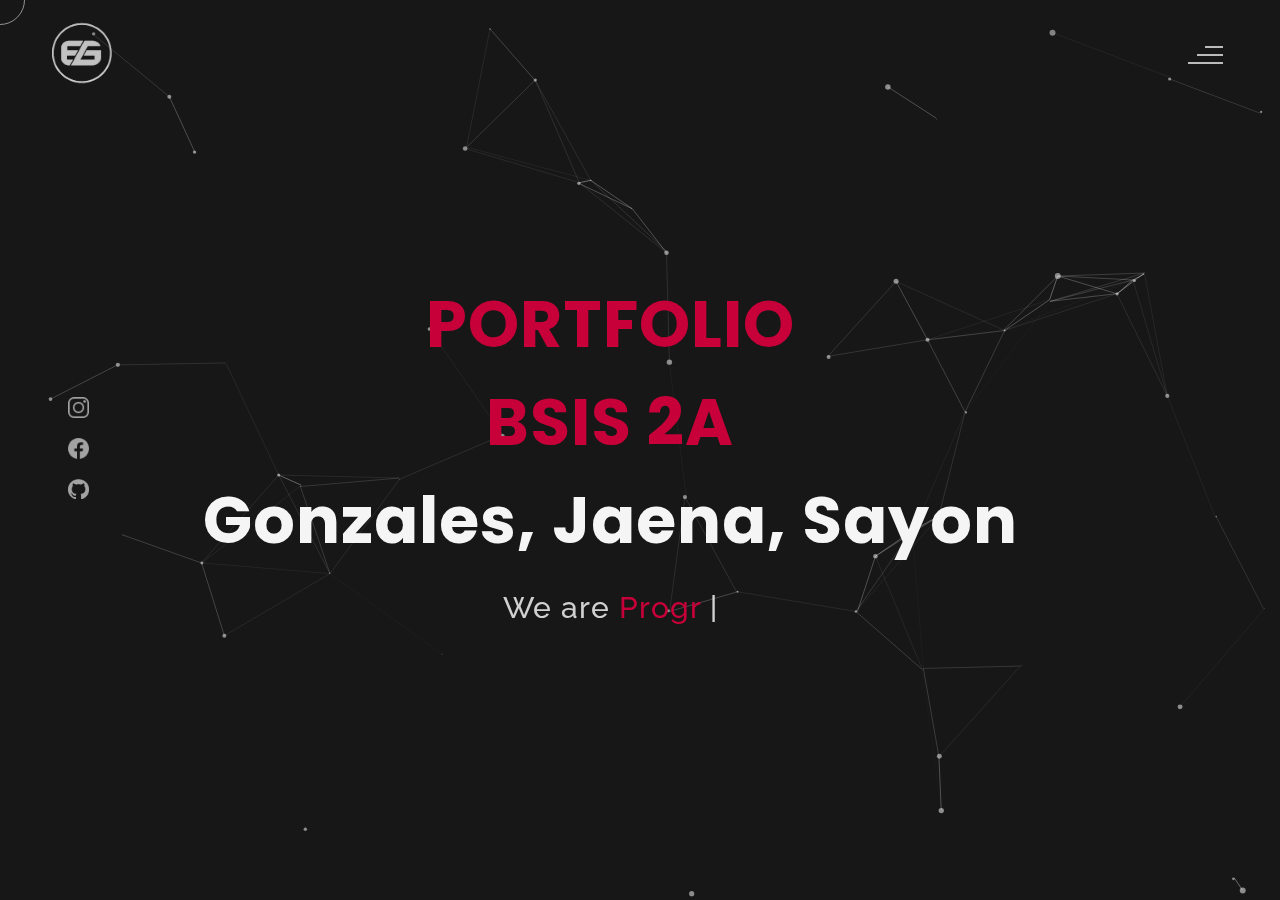
==== index.html @ 07642d1f "Add files via upload" ====
<!DOCTYPE html>
<html lang="en">
<head>
    <meta charset="UTF-8">
    <meta name="viewport" content="width=device-width, initial-scale=1.0">

    <title>PORPOLYO</title>
 
   <link rel="icon" type="image/png" href="images/icon.png">
    <link rel="stylesheet" href="css/index.css">
    
    <script src="https://cdnjs.cloudflare.com/ajax/libs/gsap/3.2.6/gsap.min.js"></script>
</head>
<body>
  
    <div id="all">
   
        <div class="cursor"></div>
  

        <div id="loader">
            <span class="color">Arlo</span>Brown 
        </div>


        <div id="breaker">
        </div>
        <div id="breaker-two">
        </div>
  

        <div id="navigation-content">
            <div class="logo">
             <img src="images/logoT.png" alt="logo">
            </div>
            <div class="navigation-close">
                <span class="close-first"></span>
                <span class="close-second"></span>
            </div>
            <div class="navigation-links">
                <a href="#" data-text="HOME" id="home-link" >HOME</a>
                <a href="#" data-text="ABOUT" id="about-link" >ABOUT</a>

                <a href="#" data-text="PORTFOLIO" id="portfolio-link" >PORTFOLIO</a>
                <a href="#" data-text="CONTACT" id="contact-link" >CONTACT</a>
            </div>
        </div>
       

        <div id="navigation-bar">
            <a href="/PORPOLYO.html"><img src="images/logoT.png" alt="logo"></a>
            <div class="menubar">
                <span class="first-span"></span>
                <span class="second-span"></span>
                <span class="third-span"></span>
            </div>
        </div>


        <div id="header">
            <div id="particles"></div>

            <div class="social-media-links">
               <a href="https://www.instagram.com/s3lvexter/"><img src="images/instagram logo.png" class="social-media" alt="instagram-logo"></a>
                <a href="https://web.facebook.com/selvexter1"><img src="images/facebook logo.png" class="social-media" alt="facebook-logo"></a>

                <a href="https://github.com/Mugw0rtz"><img src="images/github-mark-white.png" class="social-media" alt="github-logo"></a>
            </div>

            <div class="header-content">
                <div class="header-content-box">
                <div class="firstline"><span class="color"> PORTFOLIO<br> BSIS 2A <br></span> Gonzales, Jaena, Sayon</div>
                <div class="secondline">
                We are
            <span class="txt-rotate color" data-period="1200"data-rotate='[ " Programmable.", " Students.", " CHMSUans." ]'></span>
            <span class="slash">|</span>
        </div>
                    
            </div>
            </div>
           
        </div>
       

        <div id="about">
            <div class="color-changer">
            <div class="color-panel">
                <img src="images/gear.png" alt="">
            </div>
            <div class="color-selector">
                <div class="heading">Custom Colors</div>
                <div class="colors">
                    <ul >
                    <li>
                        <a href="#0" class="color-red " title="color-red"></a>
                    </li>
                    <li>
                        <a href="#0" class="color-purple" title="color-purple"></a>
                    </li>
                    <li>
                        <a href="#0" class="color-malt" title="color-malt"></a>
                    </li>
                    <li>
                        <a href="#0" class="color-green" title="color-green"></a>
                    </li>
                    <li>
                        <a href="#0" class="color-blue" title="color-blue"></a>
                    </li>
                    <li>
                        <a href="#0" class="color-orange" title="color-orange"></a>
                    </li>
                    </ul>
                </div>
            </div>
            </div>

            <div id="about-content">
                <div class="about-header">
                    About <span class="color">Us</span>
                    <span class ="header-caption">Get to Know <span class="color"> Us.</span></span>
                </div>
                <div class="about-main">
            <div class="about-first-paragraph wow">

                <span class="about-first-line">
                    We are creative 
                    <span class="color">web developer</span>
                     based in Carlos Hilado Mememorial State University, Talisay City</span>
                     <br>
               <span class="about-second-line"> With 2 years of experience as a professional Web developer, 
                we have acquired the skills and knowledge necessary to make your project a success. We enjoy every step while working.</span>
               
            </div>
            
            <div class="about-img">
                <img src="images/about.jpg" alt="Your Image">
            </div>
            </div>
    
            </div>
            
            <div id="services">
                <div class="color-changer">
                    <div class="color-panel">
                        <img src="images/gear.png" alt="">
                    </div>
                    <div class="color-selector">
                        <div class="heading">Custom Colors</div>
                        <div class="colors">
                            <ul >
                            <li>
                                <a href="#0" class="color-red " title="color-red"></a>
                            </li>
                            <li>
                                <a href="#0" class="color-purple" title="color-purple"></a>
                            </li>
                            <li>
                                <a href="#0" class="color-malt" title="color-malt"></a>
                            </li>
                            <li>
                                <a href="#0" class="color-green" title="color-green"></a>
                            </li>
                            <li>
                                <a href="#0" class="color-blue" title="color-blue"></a>
                            </li>
                            <li>
                                <a href="#0" class="color-orange" title="color-orange"></a>
                            </li>
                            </ul>
                        </div>
                    </div>
                    </div>
            
                    <div class="services-heading wow">
                        <span class="color">Our</span> Services
                    </div>
            
                    <div class="services-content">
                           <div class="service-one service wow">
                               <div class="service-img">
                               <img src="images/coding.png" alt="service-one">
                               </div>
                               <div class="service-description">
                                <h2>Web Designing</h2>
                                <p>
                                    Web designing is creating attractive and user-friendly websites using colors, fonts, and graphics.
                                     We make websites look good and work well on different devices by arranging content and interactive features.</p>
                               </div>
                           </div>
                           <div class="service-two service wow">
                               <div class="service-img">
                               <img src="images/web-developer.png" alt="service-two">
                               </div>
                               <div class="service-description">
                                <h2>Web Developing</h2>
                                <p>Web development is building websites with a focus on functionality, user experience, and compatibility.
                                     We use coding languages to create interactive and visually appealing web pages that work well on different devices.</p>
                               </div>
                           </div>
                           <div class="service-three service wow">
                            <div class="service-img">
                               <img src="images/bulb.png" alt="service-three">
                            </div>
                            <div class="service-description">
                                <h2>Creative Design</h2>
                                <p>Our creative design services utilize colors, typography, and imagery to create impactful designs for logos, branding, print, and digital mediums.</p>
                            </div>
                        </div>
                    </div>
            </div>
           

            <div id="skills">
                <div class="skills-header">
                     Our <span class="color"> Skills</span>
                </div>
                <div class="skills-content " style="text-align: center;">
                    <div class="skill-html skill">
                        <div class="skill-text">
                    <div class="html">
                        HTML/CSS
                    </div>
                        </div>
                    <div class="html-prog wow prog">
                 <div class="html-progress wow">95%</div>
                    </div>
                    </div>
                    <div class="skill-html skill">
                        <div class="skill-text">
                    <div class="html">
                      Javascript
                    </div>
                        </div>
                    <div class="html-prog wow prog">
                 <div class="js-progress wow">90%</div>
                    </div>
                    </div>
                    <div class="skill-html skill">
                        <div class="skill-text">
                    <div class="html">
                        Adobe Ps
                    </div>
                        </div>
                    <div class="html-prog wow prog">
                 <div class="adobe-progress wow">83%</div>
                    </div>
                    </div>
                    <div class="skill-html skill">
                        <div class="skill-text">
                    <div class="html">
                        PHP
                    </div>
                        </div>
                    <div class="html-prog wow prog">
                 <div class="php-progress wow">87%</div>
                    </div>
                    </div>
                    <div class="skill-html skill">
                        <div class="skill-text">
                    <div class="html">
                        JQuery
                    </div>
                        </div>
                    <div class="html-prog wow prog">
                 <div class="jquery-progress wow">94%</div>
                    </div>
                    </div>
                    <div class="skill-html skill">
                        <div class="skill-text">
                    <div class="html">
                        SEO
                    </div>
                        </div>
                    <div class="html-prog wow prog">
                 <div class="seo-progress wow">84%</div>
                    </div>
                    </div>
                </div>
            </div>
    

            <div class="footer">
             <div class="footer-text">
                 <img src="./images/copyright.png" alt="copyright-img" class="images" height="14px"> Mugw0rt
             </div>
            </div>
    
        </div>
        
        
        <div id="portfolio">
            <div class="color-changer">
                <div class="color-panel">
                    <img src="images/gear.png" alt="">
                </div>
                <div class="color-selector">
                    <div class="heading">Custom Colors</div>
                    <div class="colors">
                        <ul >
                        <li>
                            <a href="#0" class="color-red " title="color-red"></a>
                        </li>
                        <li>
                            <a href="#0" class="color-purple" title="color-purple"></a>
                        </li>
                        <li>
                            <a href="#0" class="color-malt" title="color-malt"></a>
                        </li>
                        <li>
                            <a href="#0" class="color-green" title="color-green"></a>
                        </li>
                        <li>
                            <a href="#0" class="color-blue" title="color-blue"></a>
                        </li>
                        <li>
                            <a href="#0" class="color-orange" title="color-orange"></a>
                        </li>
                        </ul>
                    </div>
                </div>
                </div>
            <div class="portfolio-header"> <span class="color"> Our </span> Portfolio
            <span class ="header-caption"> Some Of Our <span class="color"> Works</span></span></div>
             <div id="portfolio-content">
                 <div class="portfolio portfolio-first">
                     <div class="portfolio-image">
                        <img src="images/quiz.png" alt="portfolio-first">
                     </div>
                     <div class="portfolio-text">
                         <h2>Quiz App</h2>
                         <p>
                            A quiz app, it offers interactive quizzes and trivia games. Users can test their knowledge,
                             answer questions, and receive instant feedback. It's a fun and engaging way to challenge oneself and compete with others.</p>
                         <div class="button"><a href="QUIZ/ADV/quiz.html" target="_blank" rel="noopener noreferrer"><button><span class="index"> ADVANCE Project<i class="gg-arrow-right"></i></span></button></a></div>
                         <div class="button"><a href="QUIZ/Simp/quizs.html" target="_blank" rel="noopener noreferrer"><button><span class="index"> SIMPLE Project<i class="gg-arrow-right"></i></span></button></a></div>
                     </div>
                 </div>
                 <div class="portfolio portfolio-second">
                    <div class="portfolio-image">
                        <img src="images/tdl.png" alt="portfolio-second">
                    </div>
                    <div class="portfolio-text">
                        <h2>To Do List</h2>
                        <p> A to-do list is a helpful tool for organizing and managing tasks. It allows users to create a list of activities, set deadlines, and track progress. 
                            It helps individuals stay focused and accomplish their goals efficiently.</p>
                        <div class="button"><a href="tdl/tdl.html" target="_blank" rel="noopener noreferrer"><button><span class="index"> View Project<i class="gg-arrow-right"></i></span></button></a></div>
                    </div>
                </div>
             
                <div class="portfolio portfolio-third">
                    <div class="portfolio-image">
                        <img src="images/BMI.png" alt="portfolio-third">
                    </div>
                    <div class="portfolio-text">
                        <h2>BMI Calculator</h2>
                        <p>The BMI calculator determines a person's Body Mass Index based on their weight and height, helping assess their weight category.</p>
                        <div class="button"><a href="BMI/BMI.html" target="_blank" rel="noopener noreferrer"><button><span class="index"> View Project<i class="gg-arrow-right"></i></span></button></a></div>
                    </div>
                </div>
                <div class="portfolio portfolio-fourth">
                    <div class=" portfolio-image">
                        <img src="images/liw.png" alt="portfolio-fourth">
                    </div>
                    <div class="portfolio-text">
                        <h2>Life in Weeks</h2>
                        <p>The "Life in Weeks" JavaScript program visualizes an individual's lifespan in weeks. It calculates the remaining weeks based on their age and life expectancy,
                             displaying them in a visual representation. It serves as a reminder to make the most of time and prioritize activities wisely.</p>
                        <div class="button"><a href="life/life.html" target="_blank" rel="noopener noreferrer"><button><span class="index"> View Project<i class="gg-arrow-right"></i></span></button></a></div>
                    </div>
                </div>
                 </div>
                    
            <div class="footer">
                <div class="footer-text">
                    <img src="./images/copyright.png" alt="copyright-img" class="images" height="14px"> Mugw0rt
                </div>
               </div>
     
             </div>
     
       
     <div id="contact">
        <div class="color-changer">
            <div class="color-panel">
                <img src="images/gear.png" alt="">
            </div>
            <div class="color-selector">
                <div class="heading">Custom Colors</div>
                <div class="colors">
                    <ul >
                    <li>
                        <a href="#0" class="color-red " title="color-red"></a>
                    </li>
                    <li>
                        <a href="#0" class="color-purple" title="color-purple"></a>
                    </li>
                    <li>
                        <a href="#0" class="color-malt" title="color-malt"></a>
                    </li>
                    <li>
                        <a href="#0" class="color-green" title="color-green"></a>
                    </li>
                    <li>
                        <a href="#0" class="color-blue" title="color-blue"></a>
                    </li>
                    <li>
                        <a href="#0" class="color-orange" title="color-orange"></a>
                    </li>
                    </ul>
                </div>
            </div>
            </div>
         <div class="contact-header">Contact <span class="color"> Us</span>
        <div class="contact-header-caption"> <span class="color"> Get</span> In Touch.</div></div>
        <div class="contact-content">
           
             <div class="contact-form">
                 <div class="form-header">
                     Message Us
                 </div>
                 <form id="myForm" action="https://formspree.io/f/mrgvvobd" method="POST">
                    <div class="input-line">
                        <input id="name" name="Name" type="text" placeholder="Name" class="input-name">
                        <input id="email" name="Email" type="email" placeholder="Email"  class="input-name">
                        <input type="text" name="Subject" id="subject" placeholder="subject" class="input-subject">
                        <textarea id="body" name="Message" class="input-textarea" placeholder="message"></textarea>
                        <button type="submit" id ="submit" value="send">Submit</button>
                    </div>
                 </form>
               
             </div>
            
             <div class="contact-info">
                <div class="contact-info-header">
                    Contact Info
                </div>
                <div class="contact-info-content">
                <div class="contect-info-content-line">
                    <img src="./images/icon-name.png" class="icon" alt="name-icon">
                    <div class="contact-info-icon-text">
                        <h6>Name</h6>
                        <p>Edmar S. Gonzales <br> Althea Mae D. Jaena <br> Edson D. Sayon</p>
                  </div>
                </div>
                <div class="contect-info-content-line">
                  <img src="./images/icon-location.png" class="icon" alt="location-icon">
                  <div class="contact-info-icon-text">
                      <h6>Location</h6>
                      <p>Talisay City, Negros Occ.</p>
                </div>
              </div>
              <div class="contect-info-content-line">
                  <img src="./images/icon-phone.png" class="icon" alt="phone-icon">
                  <div class="contact-info-icon-text">
                      <h6>Call</h6>
                      <p>+6312345678911</p>
                </div>
              </div>
              
              <div class="contect-info-content-line">
                  <img src="./images/icon-email.png" class="icon" alt="email-icon">
                  <div class="contact-info-icon-text">
                      <h6>Email</h6>
                      <p>edmargonzales123@gmail.com</p>
                </div>
              </div>
                </div>
            
           </div>
        </div>
                   
                    <div class="footer">
                        <div class="footer-text">
                            <img src="./images/copyright.png" alt="copyright-img" class="images" height="14px"> Mugw0rt
                        </div>
                       </div>

     </div>

    </div>

    <script src="js/jquery.min.js"></script>
    <script src="js/particles.js"></script>
    <script src="js/particles.min.js"></script>
    <script src="js/index.js"></script>
    <!--particles script-->
    <script>
  particlesJS("particles", {"particles":{"number":{"value":40,"density":{"enable":true,"value_area":800}},"color":{"value":"#ffffff"},"shape":{"type":"circle","stroke":{"width":0,"color":"#000000"},"polygon":{"nb_sides":5},"image":{"src":"img/github.svg","width":100,"height":100}},"opacity":{"value":0.5,"random":false,"anim":{"enable":false,"speed":1,"opacity_min":0.1,"sync":false}},"size":{"value":3,"random":true,"anim":{"enable":false,"speed":40,"size_min":0.1,"sync":false}},"line_linked":{"enable":true,"distance":150,"color":"#ffffff","opacity":0.4,"width":1},"move":{"enable":true,"speed":6,"direction":"none","random":false,"straight":false,"out_mode":"out","bounce":false,"attract":{"enable":false,"rotateX":600,"rotateY":1200}}},"interactivity":{"detect_on":"canvas","events":{"onhover":{"enable":true,"mode":"repulse"},"onclick":{"enable":true,"mode":"push"},"resize":true},"modes":{"grab":{"distance":400,"line_linked":{"opacity":1}},"bubble":{"distance":400,"size":40,"duration":2,"opacity":8,"speed":3},"repulse":{"distance":200,"duration":0.4},"push":{"particles_nb":4},"remove":{"particles_nb":2}}},"retina_detect":true});
    </script>

</body>
</html>
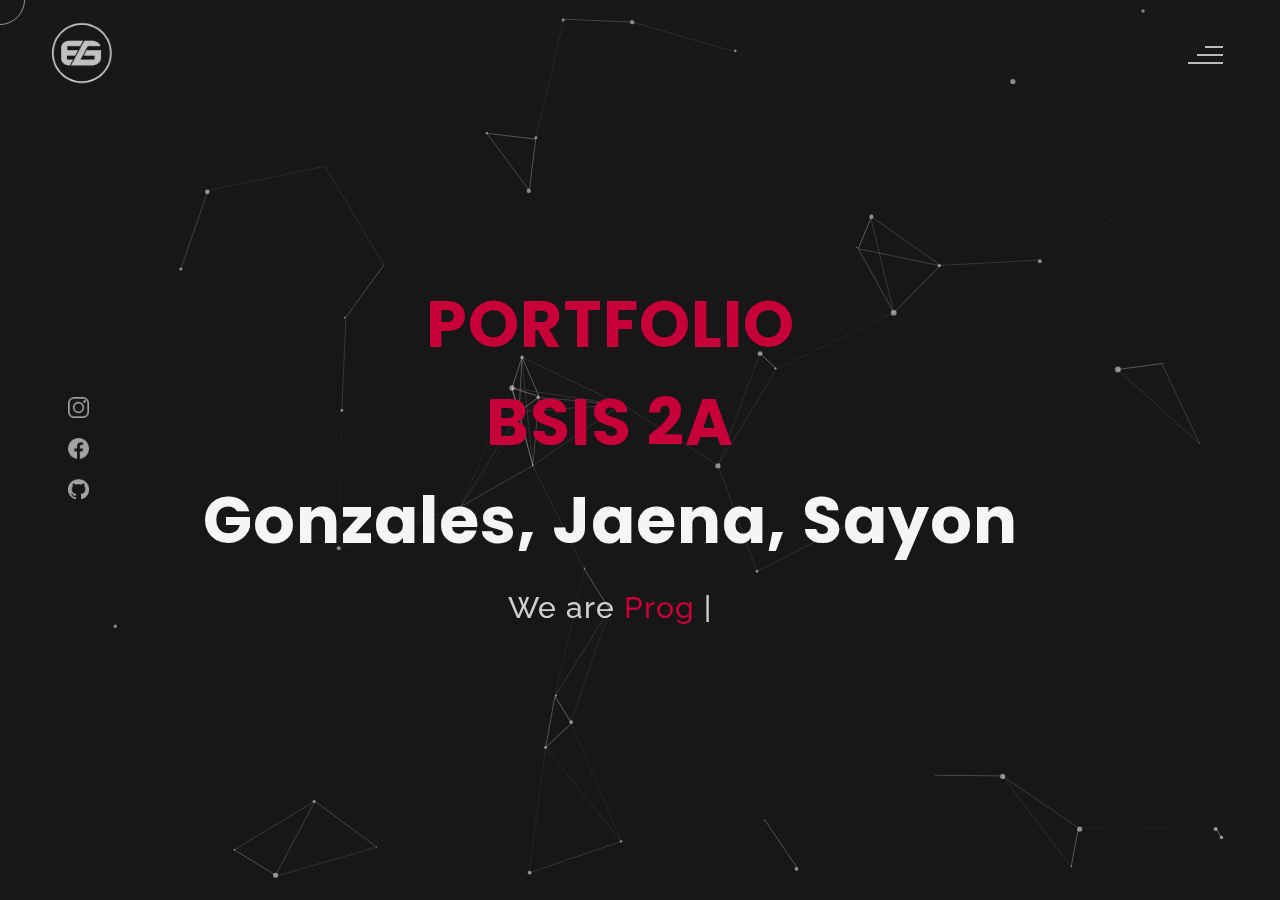
==== commit 551a7bd0: "Update index.html" ====
--- a/index.html
+++ b/index.html
@@ -20,7 +20,7 @@
   
 
         <div id="loader">
-            <span class="color">Arlo</span>Brown 
+            <span class="color"></span> 
         </div>
 
 
@@ -490,4 +490,4 @@
     </script>
 
 </body>
-</html>+</html>
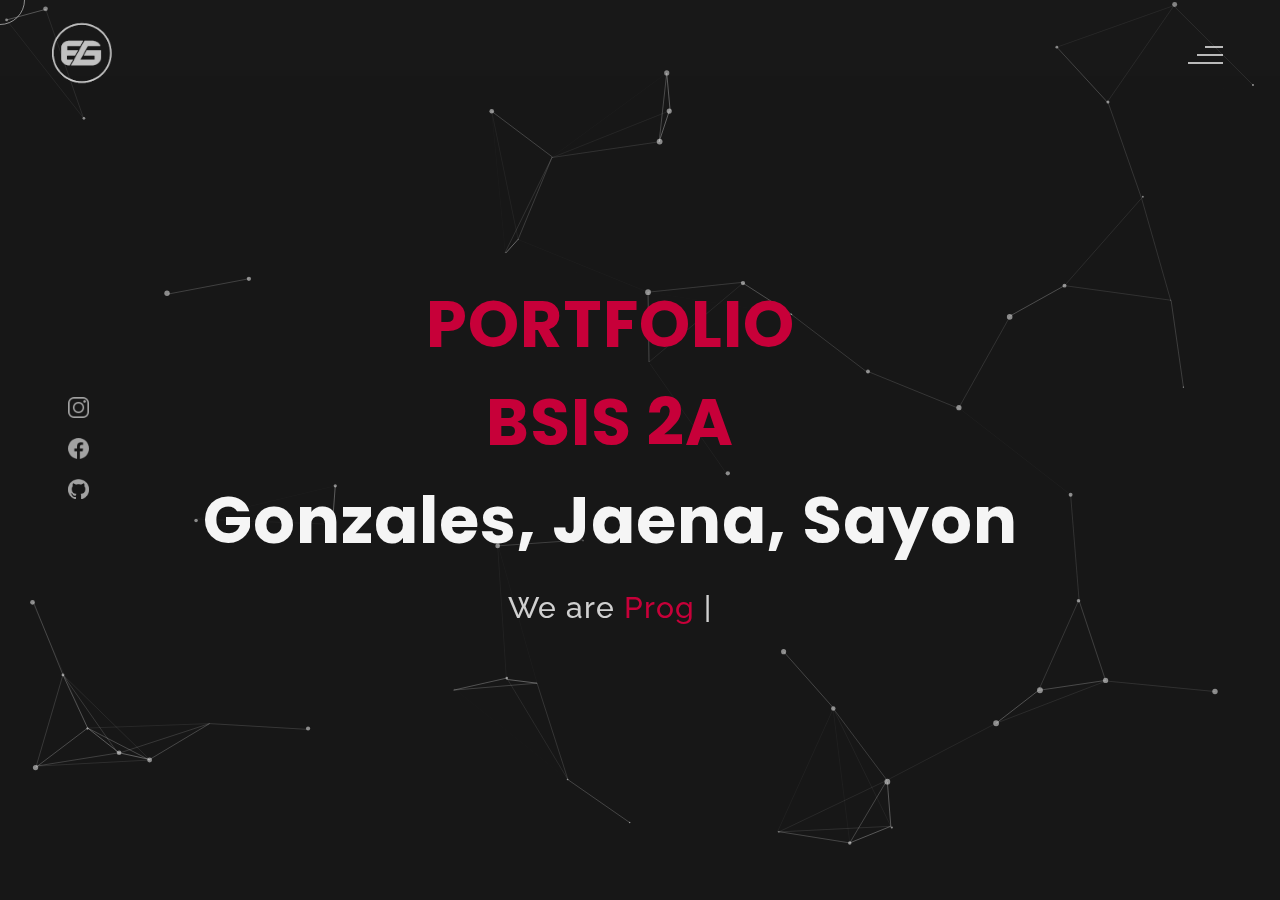
==== commit bcec100d: "Update index.html" ====
--- a/index.html
+++ b/index.html
@@ -20,7 +20,7 @@
   
 
         <div id="loader">
-            <span class="color"></span> 
+            <span class="color">PORTFILIO</span>BSIS 2A 
         </div>
 
 
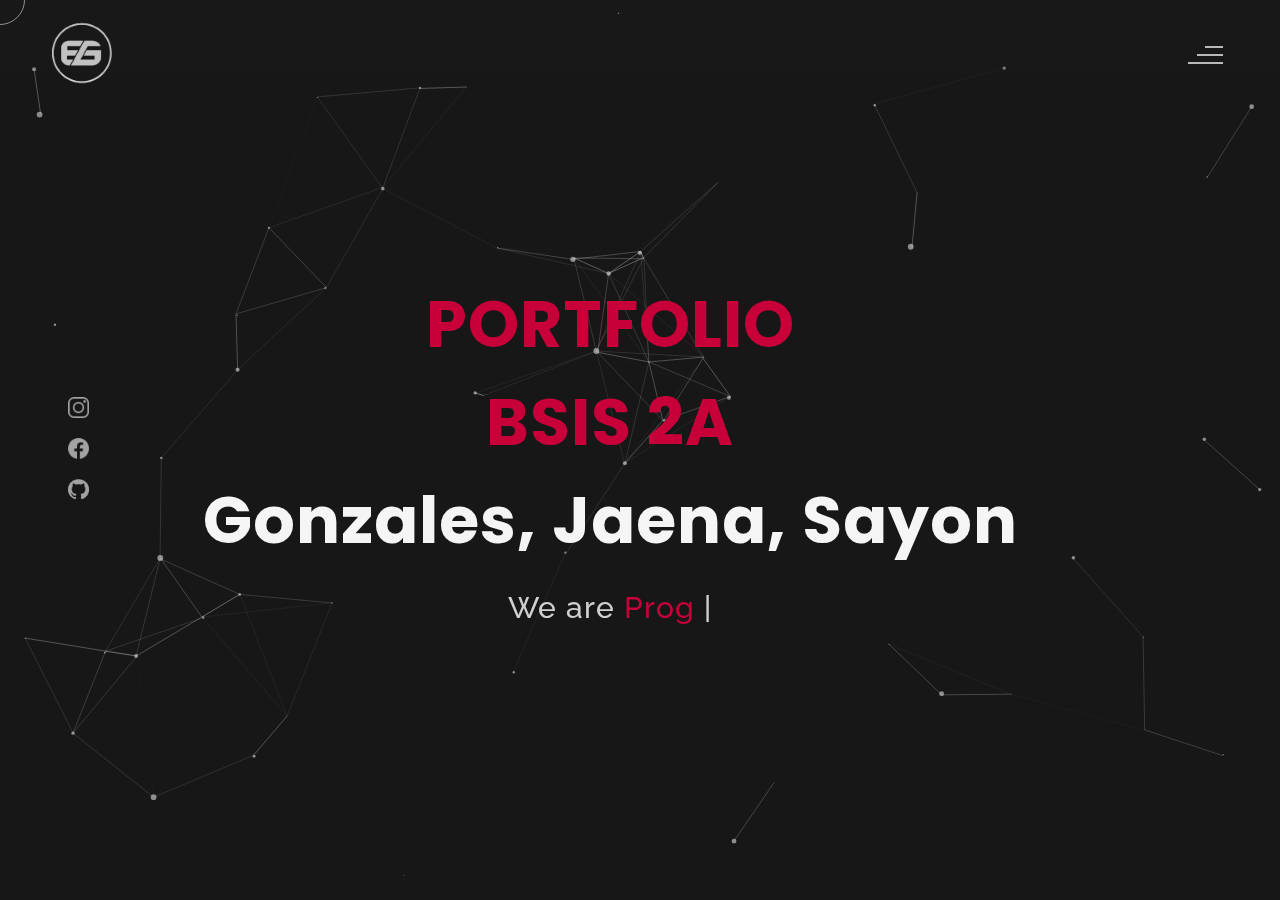
==== commit d10d08b3: "Update and rename PORPOLYO.html to index.html" ====
--- a/index.html
+++ b/index.html
@@ -49,7 +49,7 @@
        
 
         <div id="navigation-bar">
-            <a href="/PORPOLYO.html"><img src="images/logoT.png" alt="logo"></a>
+             <img src="images/logoT.png" alt="logo">
             <div class="menubar">
                 <span class="first-span"></span>
                 <span class="second-span"></span>
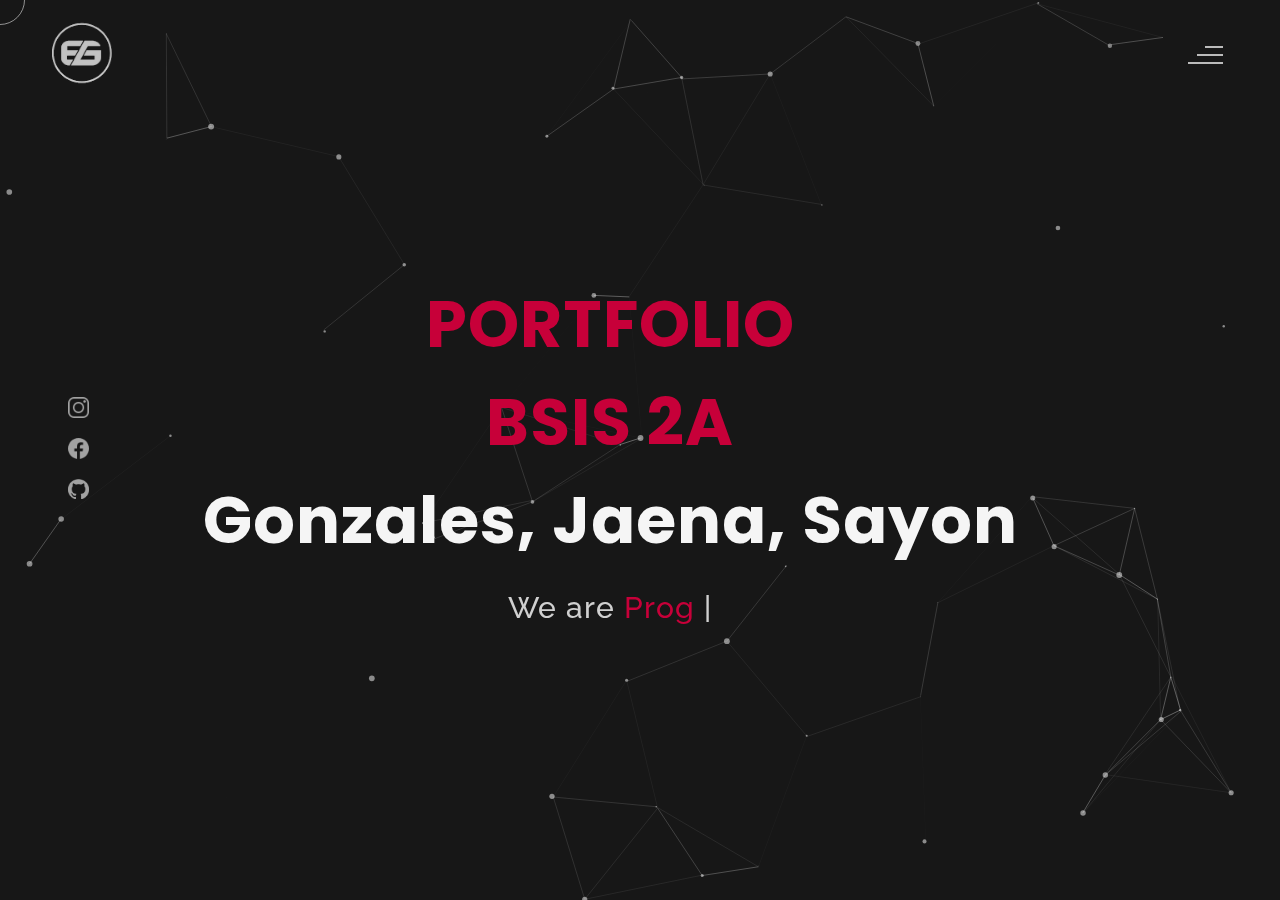
==== commit b331426d: "Update index.html" ====
--- a/index.html
+++ b/index.html
@@ -344,7 +344,7 @@
                         <h2>To Do List</h2>
                         <p> A to-do list is a helpful tool for organizing and managing tasks. It allows users to create a list of activities, set deadlines, and track progress. 
                             It helps individuals stay focused and accomplish their goals efficiently.</p>
-                        <div class="button"><a href="tdl/tdl.html" target="_blank" rel="noopener noreferrer"><button><span class="index"> View Project<i class="gg-arrow-right"></i></span></button></a></div>
+                        <div class="button"><a href="TO DO LIST/tdl.html" target="_blank" rel="noopener noreferrer"><button><span class="index"> View Project<i class="gg-arrow-right"></i></span></button></a></div>
                     </div>
                 </div>
              
@@ -366,7 +366,7 @@
                         <h2>Life in Weeks</h2>
                         <p>The "Life in Weeks" JavaScript program visualizes an individual's lifespan in weeks. It calculates the remaining weeks based on their age and life expectancy,
                              displaying them in a visual representation. It serves as a reminder to make the most of time and prioritize activities wisely.</p>
-                        <div class="button"><a href="life/life.html" target="_blank" rel="noopener noreferrer"><button><span class="index"> View Project<i class="gg-arrow-right"></i></span></button></a></div>
+                        <div class="button"><a href="LIFE IN WEEKS/life.html" target="_blank" rel="noopener noreferrer"><button><span class="index"> View Project<i class="gg-arrow-right"></i></span></button></a></div>
                     </div>
                 </div>
                  </div>
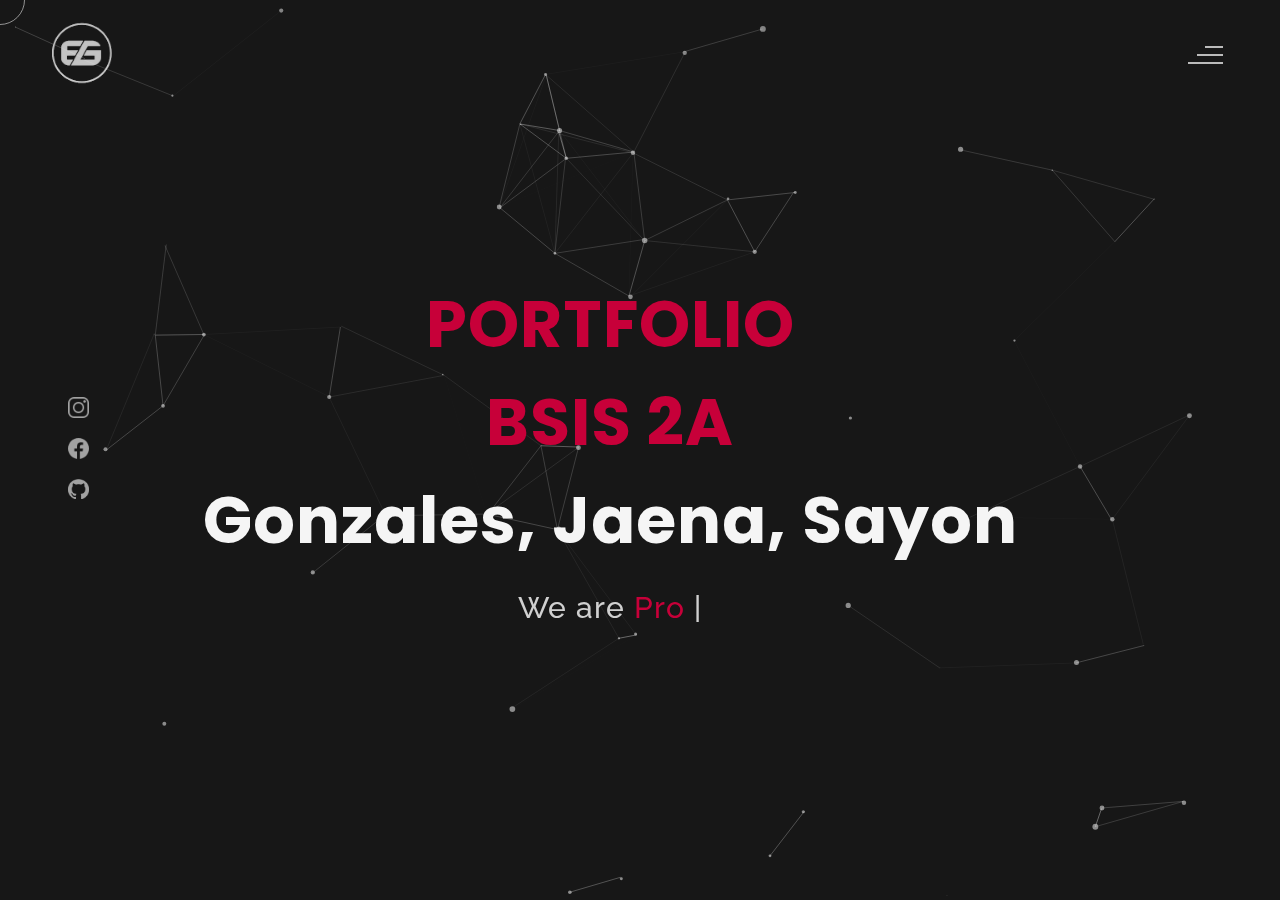
==== commit 5c474d3f: "Update index.html" ====
--- a/index.html
+++ b/index.html
@@ -32,7 +32,7 @@
 
         <div id="navigation-content">
             <div class="logo">
-             <img src="images/logoT.png" alt="logo">
+             <img src="images/star-rail-kuru.gif" alt="logo">
             </div>
             <div class="navigation-close">
                 <span class="close-first"></span>
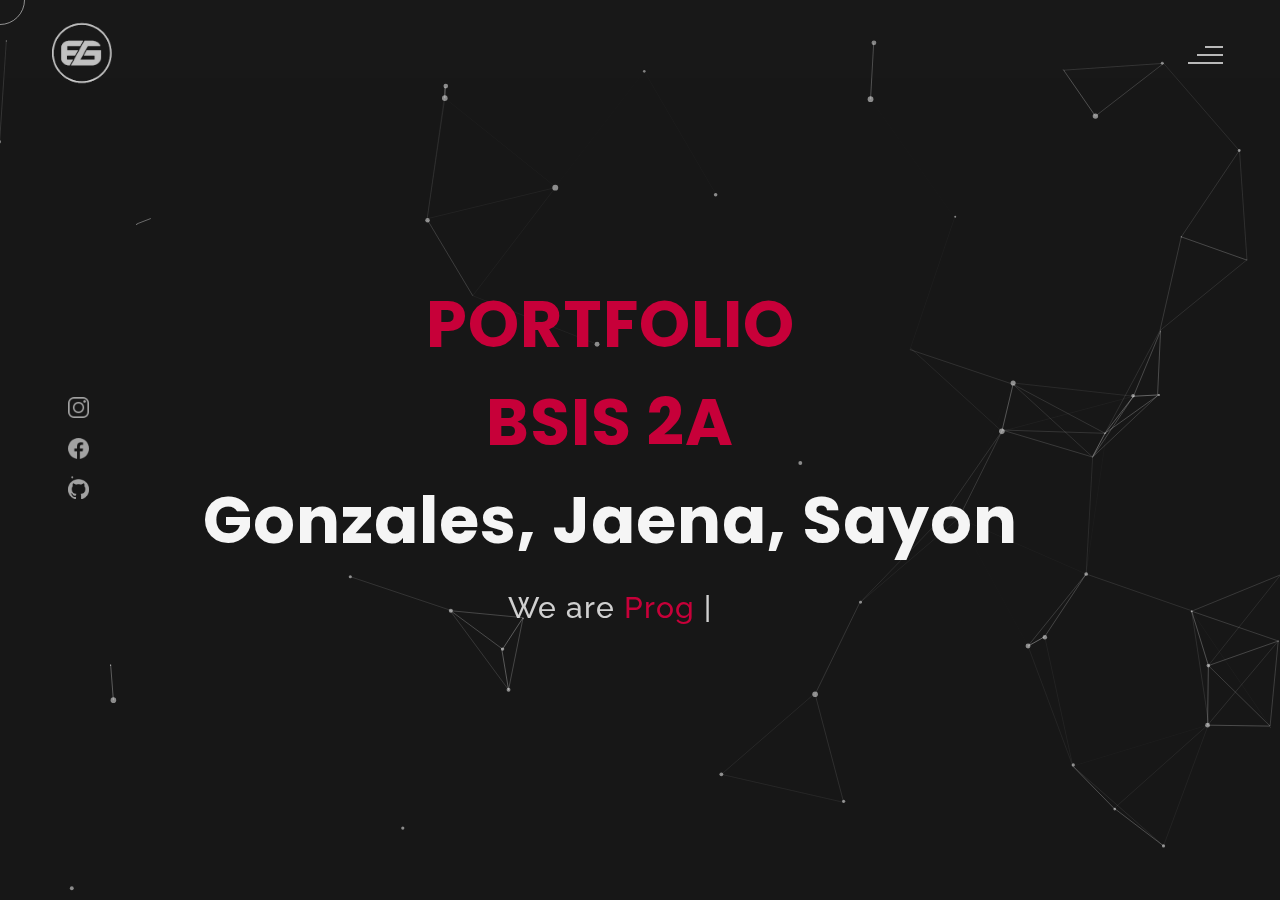
==== commit 27402158: "Update index.html" ====
--- a/index.html
+++ b/index.html
@@ -195,7 +195,7 @@
                                <div class="service-description">
                                 <h2>Web Developing</h2>
                                 <p>Web development is building websites with a focus on functionality, user experience, and compatibility.
-                                     We use coding languages to create interactive and visually appealing web pages that work well on different devices.</p>
+                                     We use coding languages to create interactive and visually appealing web pages.</p>
                                </div>
                            </div>
                            <div class="service-three service wow">
